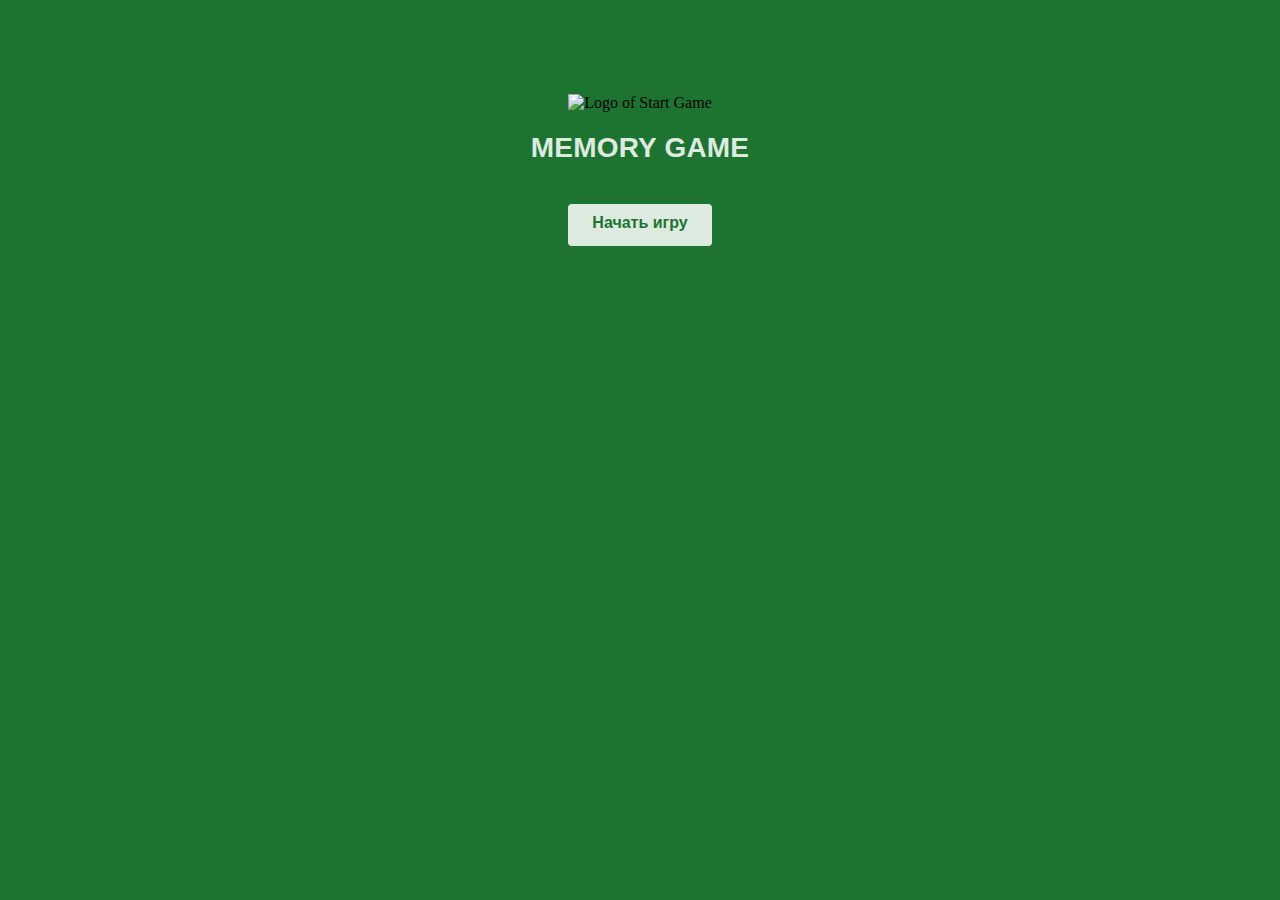
==== index.html @ be6a73dd "Add some files from project" ====
<!DOCTYPE html>
<html>
	<head>
		<meta charset="utf-8" />
		<title>Memory</title>
		<link rel="stylesheet" href="style.css" />
	</head>
	<body>
		<div class="start-div" data-tid="App">
			<img class="start-img" src="./pic/assets/StartGame@2x.png" alt="Logo of Start Game">
			<div class="p" id="start-p">Memory Game</div>
			<a href="game.html" data-tid="NewGame-startGame"><div class="button" id="start-button">Начать игру</div></a>
		</div>
	</body>
</html>
---- style.css ----
@charset "UTF-8";

body{
	background: #1C7430;
}

div{
	text-align: center;
	margin-bottom: 0px;
}

.start-div{
	margin-top: 94px;
}

.end-div{
	margin-top: 74px;
}

.deck-div{
	margin: 0 auto;
	color: #fff;
	margin-top: 54px;
	width: 700px;
}

.start-img{
	margin-top: 0px;
	width: 503px;
	height: 262px;
}

.end-img{
	margin-top: 0px;
	width: 516px;
	height: 275px;	
}

.p{
	font-size: 28px;
	font-family: segoe ui,sans-serif;
	font-weight: bold;
	color: #fff;
	opacity: 0.85;
}

div#start-p{
	margin-top: 20px;
	height: 38px;
	text-transform: uppercase;
	letter-spacing: 0.2px;
}

div#end-p{
	margin-top: 9px;
	height: 70px;
	letter-spacing: 0.15px;
}

@-webkit-keyframes pulsate {
  50% {color: #1C7430; text-shadow: 0 -0.5px rgba(0,0,0,.5), 0 0 2px #ffd, 0 0 2px #1C7430;}
}

.button{
	color: #1C7430;
	margin: 0 auto;
	background: #fff;
	opacity: 0.85;
	border-radius: 4px;
	font-family: segoe ui,sans-serif;
	font-weight: bold;
	font-size: 16px;
	letter-spacing: 0px;
	-webkit-animation: pulsate 1.2s linear infinite;
	-moz-animation: pulsate 1.2s linear infinite;
	-o-animation: pulsate 1.2s linear infinite;
	animation: pulsate 1.2s linear infinite;
}

div#start-button{
	margin-top: 34px;
	width: 104px;
	height: 22px;
	padding: 10px 20px;
}

div#end-button{
	margin-top: 40px;
	width: 68px;
	height: 22px;	
	padding: 10px 30px;
}

div#endscore{
	display: inline-block;
}

a {
	color: #fff;
	text-decoration: none;
}

a#restart {
	font-weight: 600;
	letter-spacing: -0.25px;
}

.deck{
	display: inline-block;
	text-align: right;
	opacity: 0.8;
	font-size: 14px;
	padding: 0px;
	font-family: segoe ui,sans-serif;
	letter-spacing: 0px;
}

div#deck-head-left{
	text-align: center;
	width: 102px;
	height: 19px;
}

div#deck-head-center{
	width: 568px;
	height: 19px;
	font-weight: bold;
}

div#score{
	width: 20px;
	height: 18px;
	font-family:'Conv_chicago',Sans-Serif;
}

.button:hover{
	opacity:0.5;
	-webkit-animation-play-state: paused;
	-moz-animation-play-state: paused;
	-o-animation-play-state: paused;
	animation-play-state: paused;
}

.cards{
	width: 100px;
	height: 140px;
	cursor: pointer;
	display: inline-block;
}

.animated-start {
  -webkit-animation-duration: 0.5s;
  animation-duration: 0.5s;
  -webkit-animation-fill-mode: both;
  animation-fill-mode: both;
}

.animated {
  -webkit-animation-duration: 0.35s;
  animation-duration: 0.35s;
  -webkit-animation-fill-mode: both;
  animation-fill-mode: both;
}

.animated.infinite {
  -webkit-animation-iteration-count: infinite;
  animation-iteration-count: infinite;
}

/* Далее идут keyframes взятые из animate.css 

 * animate.css -http://daneden.me/animate
 * Version - 3.6.0
 * Licensed under the MIT license - http://opensource.org/licenses/MIT
 *
 * Copyright (c) 2018 Daniel Eden
*/

@-webkit-keyframes flipInX {
  from {
    -webkit-transform: perspective(400px) rotate3d(1, 0, 0, 90deg);
    transform: perspective(400px) rotate3d(1, 0, 0, 90deg);
    -webkit-animation-timing-function: ease-in;
    animation-timing-function: ease-in;
    opacity: 0;
  }

  40% {
    -webkit-transform: perspective(400px) rotate3d(1, 0, 0, -20deg);
    transform: perspective(400px) rotate3d(1, 0, 0, -20deg);
    -webkit-animation-timing-function: ease-in;
    animation-timing-function: ease-in;
  }

  60% {
    -webkit-transform: perspective(400px) rotate3d(1, 0, 0, 10deg);
    transform: perspective(400px) rotate3d(1, 0, 0, 10deg);
    opacity: 1;
  }

  80% {
    -webkit-transform: perspective(400px) rotate3d(1, 0, 0, -5deg);
    transform: perspective(400px) rotate3d(1, 0, 0, -5deg);
  }

  to {
    -webkit-transform: perspective(400px);
    transform: perspective(400px);
  }
}

@keyframes flipInX {
  from {
    -webkit-transform: perspective(400px) rotate3d(1, 0, 0, 90deg);
    transform: perspective(400px) rotate3d(1, 0, 0, 90deg);
    -webkit-animation-timing-function: ease-in;
    animation-timing-function: ease-in;
    opacity: 0;
  }

  40% {
    -webkit-transform: perspective(400px) rotate3d(1, 0, 0, -20deg);
    transform: perspective(400px) rotate3d(1, 0, 0, -20deg);
    -webkit-animation-timing-function: ease-in;
    animation-timing-function: ease-in;
  }

  60% {
    -webkit-transform: perspective(400px) rotate3d(1, 0, 0, 10deg);
    transform: perspective(400px) rotate3d(1, 0, 0, 10deg);
    opacity: 1;
  }

  80% {
    -webkit-transform: perspective(400px) rotate3d(1, 0, 0, -5deg);
    transform: perspective(400px) rotate3d(1, 0, 0, -5deg);
  }

  to {
    -webkit-transform: perspective(400px);
    transform: perspective(400px);
  }
}

.flipInX {
  -webkit-backface-visibility: visible !important;
  backface-visibility: visible !important;
  -webkit-animation-name: flipInX;
  animation-name: flipInX;
}

@-webkit-keyframes flipInY {
  from {
    -webkit-transform: perspective(400px) rotate3d(0, -1, 0, 90deg);
    transform: perspective(400px) rotate3d(0, -1, 0, 90deg);
    -webkit-animation-timing-function: ease-in;
    animation-timing-function: ease-in;
    opacity: 0;
  }

  40% {
    -webkit-transform: perspective(400px) rotate3d(0, -1, 0, -20deg);
    transform: perspective(400px) rotate3d(0, -1, 0, -20deg);
    -webkit-animation-timing-function: ease-in;
    animation-timing-function: ease-in;
  }

  60% {
    -webkit-transform: perspective(400px) rotate3d(0, -1, 0, 10deg);
    transform: perspective(400px) rotate3d(0, -1, 0, 10deg);
    opacity: 1;
  }

  80% {
    -webkit-transform: perspective(400px) rotate3d(0, -1, 0, -5deg);
    transform: perspective(400px) rotate3d(0, -1, 0, -5deg);
  }

  to {
    -webkit-transform: perspective(400px);
    transform: perspective(400px);
  }
}

@keyframes flipInY {
  from {
    -webkit-transform: perspective(400px) rotate3d(0, -1, 0, 90deg);
    transform: perspective(400px) rotate3d(0, -1, 0, 90deg);
    -webkit-animation-timing-function: ease-in;
    animation-timing-function: ease-in;
    opacity: 0;
  }

  40% {
    -webkit-transform: perspective(400px) rotate3d(0, -1, 0, -20deg);
    transform: perspective(400px) rotate3d(0, -1, 0, -20deg);
    -webkit-animation-timing-function: ease-in;
    animation-timing-function: ease-in;
  }

  60% {
    -webkit-transform: perspective(400px) rotate3d(0, -1, 0, 10deg);
    transform: perspective(400px) rotate3d(0, -1, 0, 10deg);
    opacity: 1;
  }

  80% {
    -webkit-transform: perspective(400px) rotate3d(0, -1, 0, -5deg);
    transform: perspective(400px) rotate3d(0, -1, 0, -5deg);
  }

  to {
    -webkit-transform: perspective(400px);
    transform: perspective(400px);
  }
}

.flipInY {
  -webkit-backface-visibility: visible !important;
  backface-visibility: visible !important;
  -webkit-animation-name: flipInY;
  animation-name: flipInY;
}

@-webkit-keyframes flipOutY {
  from {
    -webkit-transform: perspective(400px);
    transform: perspective(400px);
  }

  30% {
    -webkit-transform: perspective(400px) rotate3d(0, 1, 0, -15deg);
    transform: perspective(400px) rotate3d(0, 1, 0, -15deg);
    opacity: 1;
  }

  to {
    -webkit-transform: perspective(400px) rotate3d(0, 1, 0, 90deg);
    transform: perspective(400px) rotate3d(0, 1, 0, 90deg);
    opacity: 0;
  }
}

@keyframes flipOutY {
  from {
    -webkit-transform: perspective(400px);
    transform: perspective(400px);
  }

  30% {
    -webkit-transform: perspective(400px) rotate3d(0, 1, 0, -15deg);
    transform: perspective(400px) rotate3d(0, 1, 0, -15deg);
    opacity: 1;
  }

  to {
    -webkit-transform: perspective(400px) rotate3d(0, 1, 0, 90deg);
    transform: perspective(400px) rotate3d(0, 1, 0, 90deg);
    opacity: 0;
  }
}

.flipOutY {
  -webkit-animation-duration: 0.75s;
  animation-duration: 0.75s;
  -webkit-backface-visibility: visible !important;
  backface-visibility: visible !important;
  -webkit-animation-name: flipOutY;
  animation-name: flipOutY;
}

@-webkit-keyframes zoomOutDown {
  40% {
    opacity: 1;
    -webkit-transform: scale3d(0.475, 0.475, 0.475) translate3d(0, -60px, 0);
    transform: scale3d(0.475, 0.475, 0.475) translate3d(0, -60px, 0);
    -webkit-animation-timing-function: cubic-bezier(0.55, 0.055, 0.675, 0.19);
    animation-timing-function: cubic-bezier(0.55, 0.055, 0.675, 0.19);
  }

  to {
    opacity: 0;
    -webkit-transform: scale3d(0.1, 0.1, 0.1) translate3d(0, 2000px, 0);
    transform: scale3d(0.1, 0.1, 0.1) translate3d(0, 2000px, 0);
    -webkit-transform-origin: center bottom;
    transform-origin: center bottom;
    -webkit-animation-timing-function: cubic-bezier(0.175, 0.885, 0.32, 1);
    animation-timing-function: cubic-bezier(0.175, 0.885, 0.32, 1);
  }
}

@keyframes zoomOutDown {
  40% {
    opacity: 1;
    -webkit-transform: scale3d(0.475, 0.475, 0.475) translate3d(0, -60px, 0);
    transform: scale3d(0.475, 0.475, 0.475) translate3d(0, -60px, 0);
    -webkit-animation-timing-function: cubic-bezier(0.55, 0.055, 0.675, 0.19);
    animation-timing-function: cubic-bezier(0.55, 0.055, 0.675, 0.19);
  }

  to {
    opacity: 0;
    -webkit-transform: scale3d(0.1, 0.1, 0.1) translate3d(0, 2000px, 0);
    transform: scale3d(0.1, 0.1, 0.1) translate3d(0, 2000px, 0);
    -webkit-transform-origin: center bottom;
    transform-origin: center bottom;
    -webkit-animation-timing-function: cubic-bezier(0.175, 0.885, 0.32, 1);
    animation-timing-function: cubic-bezier(0.175, 0.885, 0.32, 1);
  }
}

.zoomOutDown {
  -webkit-animation-name: zoomOutDown;
  animation-name: zoomOutDown;
}
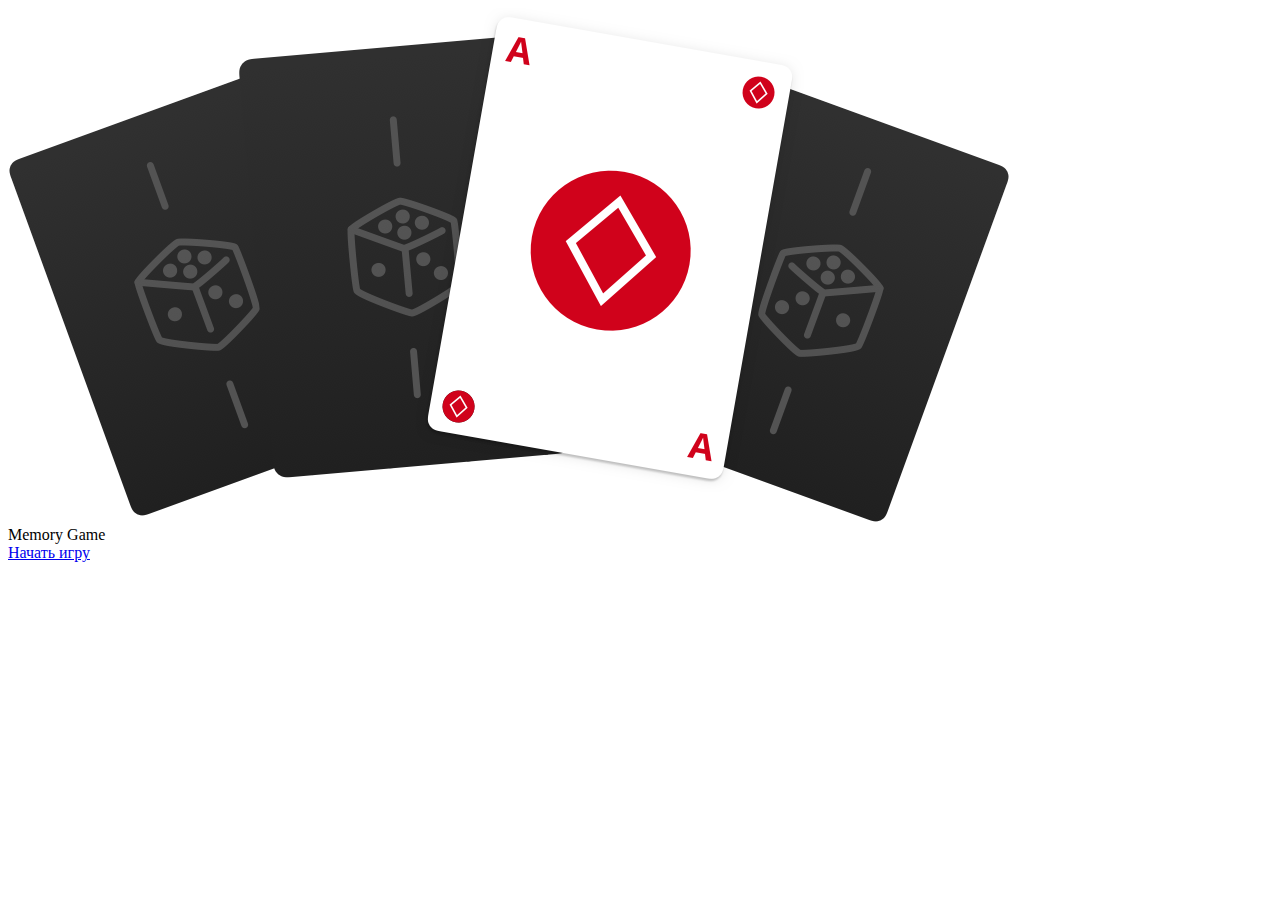
==== commit 2dd8bc91: "Update lang" ====
--- a/index.html
+++ b/index.html
@@ -3,7 +3,7 @@
 	<head>
 		<meta charset="utf-8" />
 		<title>Memory</title>
-		<link rel="stylesheet" href="style.css" />
+		<link rel="stylesheet" href="stylesheet/style.css" />
 	</head>
 	<body>
 		<div class="start-div" data-tid="App">
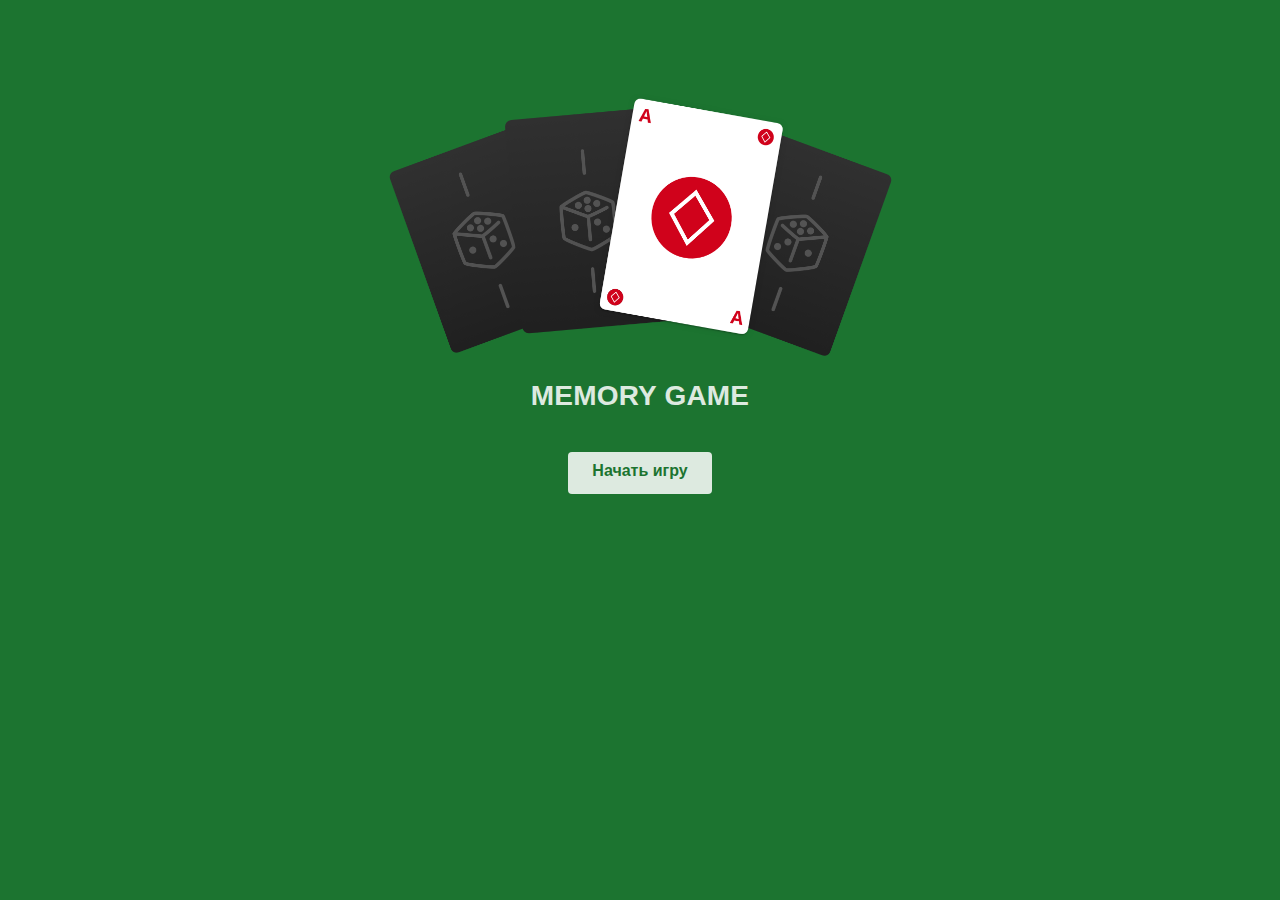
==== commit 80b881a7: "Add lost index.html and .css files" ====
--- a/index.html
+++ b/index.html
@@ -1,15 +1,15 @@
-<!DOCTYPE html>
-<html>
-	<head>
-		<meta charset="utf-8" />
-		<title>Memory</title>
-		<link rel="stylesheet" href="stylesheet/style.css" />
-	</head>
-	<body>
-		<div class="start-div" data-tid="App">
-			<img class="start-img" src="./pic/assets/StartGame@2x.png" alt="Logo of Start Game">
-			<div class="p" id="start-p">Memory Game</div>
-			<a href="game.html" data-tid="NewGame-startGame"><div class="button" id="start-button">Начать игру</div></a>
-		</div>
-	</body>
+<!DOCTYPE html>
+<html>
+	<head>
+		<meta charset="utf-8" />
+		<title>Memory</title>
+		<link rel="stylesheet" href="style.css" />
+	</head>
+	<body>
+		<div class="start-div" data-tid="App">
+			<img class="start-img" src="./pic/assets/StartGame@2x.png" alt="Logo of Start Game">
+			<div class="p" id="start-p">Memory Game</div>
+			<a href="game.html" data-tid="NewGame-startGame"><div class="button" id="start-button">Начать игру</div></a>
+		</div>
+	</body>
 </html>--- a/style.css
+++ b/style.css
@@ -0,0 +1,415 @@
+@charset "UTF-8";
+
+body{
+	background: #1C7430;
+}
+
+div{
+	text-align: center;
+	margin-bottom: 0px;
+}
+
+.start-div{
+	margin-top: 94px;
+}
+
+.end-div{
+	margin-top: 74px;
+}
+
+.deck-div{
+	margin: 0 auto;
+	color: #fff;
+	margin-top: 54px;
+	width: 700px;
+}
+
+.start-img{
+	margin-top: 0px;
+	width: 503px;
+	height: 262px;
+}
+
+.end-img{
+	margin-top: 0px;
+	width: 516px;
+	height: 275px;	
+}
+
+.p{
+	font-size: 28px;
+	font-family: segoe ui,sans-serif;
+	font-weight: bold;
+	color: #fff;
+	opacity: 0.85;
+}
+
+div#start-p{
+	margin-top: 20px;
+	height: 38px;
+	text-transform: uppercase;
+	letter-spacing: 0.2px;
+}
+
+div#end-p{
+	margin-top: 9px;
+	height: 70px;
+	letter-spacing: 0.15px;
+}
+
+@-webkit-keyframes pulsate {
+  50% {color: #1C7430; text-shadow: 0 -0.5px rgba(0,0,0,.5), 0 0 2px #ffd, 0 0 2px #1C7430;}
+}
+
+.button{
+	color: #1C7430;
+	margin: 0 auto;
+	background: #fff;
+	opacity: 0.85;
+	border-radius: 4px;
+	font-family: segoe ui,sans-serif;
+	font-weight: bold;
+	font-size: 16px;
+	letter-spacing: 0px;
+	-webkit-animation: pulsate 1.2s linear infinite;
+	-moz-animation: pulsate 1.2s linear infinite;
+	-o-animation: pulsate 1.2s linear infinite;
+	animation: pulsate 1.2s linear infinite;
+}
+
+div#start-button{
+	margin-top: 34px;
+	width: 104px;
+	height: 22px;
+	padding: 10px 20px;
+}
+
+div#end-button{
+	margin-top: 40px;
+	width: 68px;
+	height: 22px;	
+	padding: 10px 30px;
+}
+
+div#endscore{
+	display: inline-block;
+}
+
+a {
+	color: #fff;
+	text-decoration: none;
+}
+
+a#restart {
+	font-weight: 600;
+	letter-spacing: -0.25px;
+}
+
+.deck{
+	display: inline-block;
+	text-align: right;
+	opacity: 0.8;
+	font-size: 14px;
+	padding: 0px;
+	font-family: segoe ui,sans-serif;
+	letter-spacing: 0px;
+}
+
+div#deck-head-left{
+	text-align: center;
+	width: 102px;
+	height: 19px;
+}
+
+div#deck-head-center{
+	width: 568px;
+	height: 19px;
+	font-weight: bold;
+}
+
+div#score{
+	width: 20px;
+	height: 18px;
+	font-family:'Conv_chicago',Sans-Serif;
+}
+
+.button:hover{
+	opacity:0.5;
+	-webkit-animation-play-state: paused;
+	-moz-animation-play-state: paused;
+	-o-animation-play-state: paused;
+	animation-play-state: paused;
+}
+
+.cards{
+	width: 100px;
+	height: 140px;
+	cursor: pointer;
+	display: inline-block;
+}
+
+.animated-start {
+  -webkit-animation-duration: 0.5s;
+  animation-duration: 0.5s;
+  -webkit-animation-fill-mode: both;
+  animation-fill-mode: both;
+}
+
+.animated {
+  -webkit-animation-duration: 0.35s;
+  animation-duration: 0.35s;
+  -webkit-animation-fill-mode: both;
+  animation-fill-mode: both;
+}
+
+.animated.infinite {
+  -webkit-animation-iteration-count: infinite;
+  animation-iteration-count: infinite;
+}
+
+/* Далее идут keyframes взятые из animate.css 
+
+ * animate.css -http://daneden.me/animate
+ * Version - 3.6.0
+ * Licensed under the MIT license - http://opensource.org/licenses/MIT
+ *
+ * Copyright (c) 2018 Daniel Eden
+*/
+
+@-webkit-keyframes flipInX {
+  from {
+    -webkit-transform: perspective(400px) rotate3d(1, 0, 0, 90deg);
+    transform: perspective(400px) rotate3d(1, 0, 0, 90deg);
+    -webkit-animation-timing-function: ease-in;
+    animation-timing-function: ease-in;
+    opacity: 0;
+  }
+
+  40% {
+    -webkit-transform: perspective(400px) rotate3d(1, 0, 0, -20deg);
+    transform: perspective(400px) rotate3d(1, 0, 0, -20deg);
+    -webkit-animation-timing-function: ease-in;
+    animation-timing-function: ease-in;
+  }
+
+  60% {
+    -webkit-transform: perspective(400px) rotate3d(1, 0, 0, 10deg);
+    transform: perspective(400px) rotate3d(1, 0, 0, 10deg);
+    opacity: 1;
+  }
+
+  80% {
+    -webkit-transform: perspective(400px) rotate3d(1, 0, 0, -5deg);
+    transform: perspective(400px) rotate3d(1, 0, 0, -5deg);
+  }
+
+  to {
+    -webkit-transform: perspective(400px);
+    transform: perspective(400px);
+  }
+}
+
+@keyframes flipInX {
+  from {
+    -webkit-transform: perspective(400px) rotate3d(1, 0, 0, 90deg);
+    transform: perspective(400px) rotate3d(1, 0, 0, 90deg);
+    -webkit-animation-timing-function: ease-in;
+    animation-timing-function: ease-in;
+    opacity: 0;
+  }
+
+  40% {
+    -webkit-transform: perspective(400px) rotate3d(1, 0, 0, -20deg);
+    transform: perspective(400px) rotate3d(1, 0, 0, -20deg);
+    -webkit-animation-timing-function: ease-in;
+    animation-timing-function: ease-in;
+  }
+
+  60% {
+    -webkit-transform: perspective(400px) rotate3d(1, 0, 0, 10deg);
+    transform: perspective(400px) rotate3d(1, 0, 0, 10deg);
+    opacity: 1;
+  }
+
+  80% {
+    -webkit-transform: perspective(400px) rotate3d(1, 0, 0, -5deg);
+    transform: perspective(400px) rotate3d(1, 0, 0, -5deg);
+  }
+
+  to {
+    -webkit-transform: perspective(400px);
+    transform: perspective(400px);
+  }
+}
+
+.flipInX {
+  -webkit-backface-visibility: visible !important;
+  backface-visibility: visible !important;
+  -webkit-animation-name: flipInX;
+  animation-name: flipInX;
+}
+
+@-webkit-keyframes flipInY {
+  from {
+    -webkit-transform: perspective(400px) rotate3d(0, -1, 0, 90deg);
+    transform: perspective(400px) rotate3d(0, -1, 0, 90deg);
+    -webkit-animation-timing-function: ease-in;
+    animation-timing-function: ease-in;
+    opacity: 0;
+  }
+
+  40% {
+    -webkit-transform: perspective(400px) rotate3d(0, -1, 0, -20deg);
+    transform: perspective(400px) rotate3d(0, -1, 0, -20deg);
+    -webkit-animation-timing-function: ease-in;
+    animation-timing-function: ease-in;
+  }
+
+  60% {
+    -webkit-transform: perspective(400px) rotate3d(0, -1, 0, 10deg);
+    transform: perspective(400px) rotate3d(0, -1, 0, 10deg);
+    opacity: 1;
+  }
+
+  80% {
+    -webkit-transform: perspective(400px) rotate3d(0, -1, 0, -5deg);
+    transform: perspective(400px) rotate3d(0, -1, 0, -5deg);
+  }
+
+  to {
+    -webkit-transform: perspective(400px);
+    transform: perspective(400px);
+  }
+}
+
+@keyframes flipInY {
+  from {
+    -webkit-transform: perspective(400px) rotate3d(0, -1, 0, 90deg);
+    transform: perspective(400px) rotate3d(0, -1, 0, 90deg);
+    -webkit-animation-timing-function: ease-in;
+    animation-timing-function: ease-in;
+    opacity: 0;
+  }
+
+  40% {
+    -webkit-transform: perspective(400px) rotate3d(0, -1, 0, -20deg);
+    transform: perspective(400px) rotate3d(0, -1, 0, -20deg);
+    -webkit-animation-timing-function: ease-in;
+    animation-timing-function: ease-in;
+  }
+
+  60% {
+    -webkit-transform: perspective(400px) rotate3d(0, -1, 0, 10deg);
+    transform: perspective(400px) rotate3d(0, -1, 0, 10deg);
+    opacity: 1;
+  }
+
+  80% {
+    -webkit-transform: perspective(400px) rotate3d(0, -1, 0, -5deg);
+    transform: perspective(400px) rotate3d(0, -1, 0, -5deg);
+  }
+
+  to {
+    -webkit-transform: perspective(400px);
+    transform: perspective(400px);
+  }
+}
+
+.flipInY {
+  -webkit-backface-visibility: visible !important;
+  backface-visibility: visible !important;
+  -webkit-animation-name: flipInY;
+  animation-name: flipInY;
+}
+
+@-webkit-keyframes flipOutY {
+  from {
+    -webkit-transform: perspective(400px);
+    transform: perspective(400px);
+  }
+
+  30% {
+    -webkit-transform: perspective(400px) rotate3d(0, 1, 0, -15deg);
+    transform: perspective(400px) rotate3d(0, 1, 0, -15deg);
+    opacity: 1;
+  }
+
+  to {
+    -webkit-transform: perspective(400px) rotate3d(0, 1, 0, 90deg);
+    transform: perspective(400px) rotate3d(0, 1, 0, 90deg);
+    opacity: 0;
+  }
+}
+
+@keyframes flipOutY {
+  from {
+    -webkit-transform: perspective(400px);
+    transform: perspective(400px);
+  }
+
+  30% {
+    -webkit-transform: perspective(400px) rotate3d(0, 1, 0, -15deg);
+    transform: perspective(400px) rotate3d(0, 1, 0, -15deg);
+    opacity: 1;
+  }
+
+  to {
+    -webkit-transform: perspective(400px) rotate3d(0, 1, 0, 90deg);
+    transform: perspective(400px) rotate3d(0, 1, 0, 90deg);
+    opacity: 0;
+  }
+}
+
+.flipOutY {
+  -webkit-animation-duration: 0.75s;
+  animation-duration: 0.75s;
+  -webkit-backface-visibility: visible !important;
+  backface-visibility: visible !important;
+  -webkit-animation-name: flipOutY;
+  animation-name: flipOutY;
+}
+
+@-webkit-keyframes zoomOutDown {
+  40% {
+    opacity: 1;
+    -webkit-transform: scale3d(0.475, 0.475, 0.475) translate3d(0, -60px, 0);
+    transform: scale3d(0.475, 0.475, 0.475) translate3d(0, -60px, 0);
+    -webkit-animation-timing-function: cubic-bezier(0.55, 0.055, 0.675, 0.19);
+    animation-timing-function: cubic-bezier(0.55, 0.055, 0.675, 0.19);
+  }
+
+  to {
+    opacity: 0;
+    -webkit-transform: scale3d(0.1, 0.1, 0.1) translate3d(0, 2000px, 0);
+    transform: scale3d(0.1, 0.1, 0.1) translate3d(0, 2000px, 0);
+    -webkit-transform-origin: center bottom;
+    transform-origin: center bottom;
+    -webkit-animation-timing-function: cubic-bezier(0.175, 0.885, 0.32, 1);
+    animation-timing-function: cubic-bezier(0.175, 0.885, 0.32, 1);
+  }
+}
+
+@keyframes zoomOutDown {
+  40% {
+    opacity: 1;
+    -webkit-transform: scale3d(0.475, 0.475, 0.475) translate3d(0, -60px, 0);
+    transform: scale3d(0.475, 0.475, 0.475) translate3d(0, -60px, 0);
+    -webkit-animation-timing-function: cubic-bezier(0.55, 0.055, 0.675, 0.19);
+    animation-timing-function: cubic-bezier(0.55, 0.055, 0.675, 0.19);
+  }
+
+  to {
+    opacity: 0;
+    -webkit-transform: scale3d(0.1, 0.1, 0.1) translate3d(0, 2000px, 0);
+    transform: scale3d(0.1, 0.1, 0.1) translate3d(0, 2000px, 0);
+    -webkit-transform-origin: center bottom;
+    transform-origin: center bottom;
+    -webkit-animation-timing-function: cubic-bezier(0.175, 0.885, 0.32, 1);
+    animation-timing-function: cubic-bezier(0.175, 0.885, 0.32, 1);
+  }
+}
+
+.zoomOutDown {
+  -webkit-animation-name: zoomOutDown;
+  animation-name: zoomOutDown;
+}